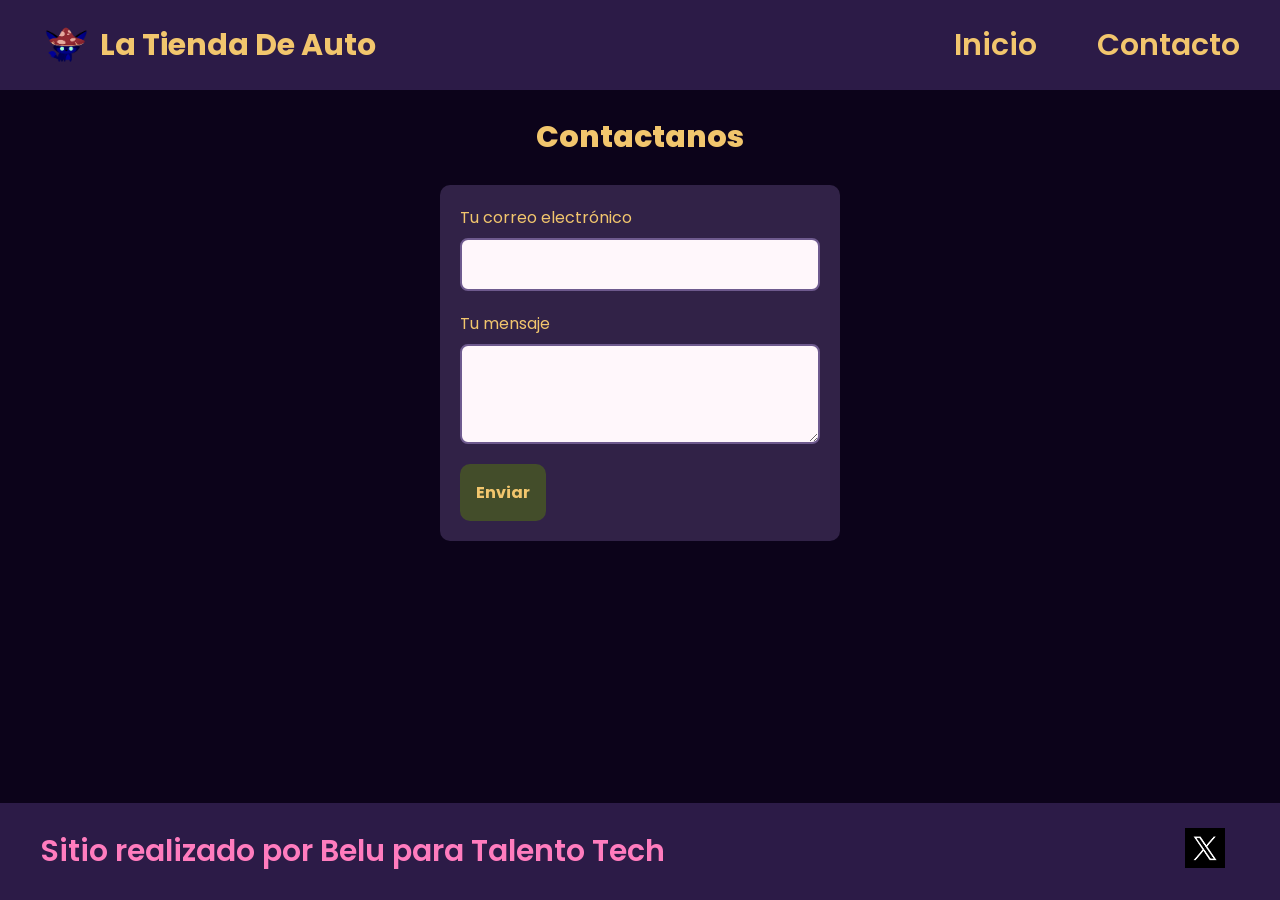
==== pages/contacto.html @ 1083012e "cambios varios para cumplir con la pre entrega" ====
<!doctype html>
<html lang="es">
  <head>
    <meta charset="UTF-8" />
    <meta name="viewport" content="width=device-width, initial-scale=1.0" />
    <link rel="preconnect" href="https://fonts.googleapis.com" />
    <link rel="preconnect" href="https://fonts.gstatic.com" crossorigin />
    <link
      href="https://fonts.googleapis.com/css2?family=Montserrat:wght@400&family=Poppins:wght@400;600;700;800&display=swap"
      rel="stylesheet"
    />
    <link rel="stylesheet" href="../css/styles.css" />
    <title>Contacto | Tienda</title>
  </head>
  <body>
    <header>
      <div class="div-logo"><a class="logo" href="../index.html"><img class="logo-imagen" src="../img/Logo.png" alt="" />La Tienda De Auto</a></div>
      <nav class="header-nav" aria-label="Navegación principal">
        <ul>
          <li class="text-secondary"><a href="../index.html">Inicio</a></li>
          <li class="text-secondary"><a href="./contacto.html" aria-current="page">Contacto</a></li>
        </ul>
      </nav>
    </header>
    <main>
      <section class="contacto">
        <h1 class="titulo-contacto text-secondary">Contactanos</h1>
        <form class="form-contacto" action="#" method="get">
          <div class="grupo-input text-secondary">
            <label for="email">Tu correo electrónico</label>
            <input id="email" type="email" name="email" autocomplete="email" required />
          </div>
          <div class="grupo-input text-secondary">
            <label for="mensaje">Tu mensaje</label>
            <textarea id="mensaje" name="message" required></textarea>
          </div>
          <button class="btn bg-secondary text-secondary" type="submit">Enviar</button>
        </form>
      </section>
    </main>
    <footer>
      <p>Sitio realizado por Belu para Talento Tech</p>
      <nav aria-label="Redes sociales">
        <ul class="footer-list">
          <li><a href="https://x.com/Auto_Boy_3024" aria-label="X"><img src="../img/X_logo.png" alt="X" /></a></li>
        </ul>
      </nav>
    </footer>
  </body>
</html>
---- css/styles.css ----
:root {
  --color-fondo: #0c031a;
  --color-texto: #ff7cbe;
  --color-barra: #2c1b47;
  --color-tarjeta: #312247;
  --color-formulario: #8a79a8;
  --color-acento: #f2c66d;
  --color-boton: #434d2a;
  --color-texto-formulario: #2a1e35;
  --color-campo: #fff7fb;
  --color-borde: #6e5a8e;
  --fuente-principal: "Poppins", sans-serif;
  --fuente-descripciones: "Montserrat", sans-serif;
}

* {
  box-sizing: border-box;
  margin: 0;
  padding: 0;
}

html {
  font-size: 62.5%;
}

body {
  display: flex;
  min-height: 100vh;
  flex-direction: column;
  background-color: var(--color-fondo);
  color: var(--color-texto);
  font-family: var(--fuente-principal);
  font-size: 1.6rem;
}

main {
  display: flex;
  width: 80%;
  flex: 1;
  flex-direction: column;
  align-items: center;
  margin: auto;
  padding-bottom: 2rem;
}

h1 {
  margin: 3rem 0;
  font-size: 3rem;
  font-weight: 800;
  line-height: 1.15;
}

h2 {
  margin: 3rem 0;
  font-size: 2.4rem;
  font-weight: 700;
  line-height: 1.2;
  text-align: center;
}

header,
footer {
  display: flex;
  width: 100%;
  align-items: center;
  justify-content: space-between;
  background-color: var(--color-barra);
  color: var(--color-texto);
}

footer {
  padding: 1rem 4rem;
}

.div-logo {
  margin-left: 2rem;
  font-weight: bold;
}

.logo,
.header-nav a {
  padding: 2rem;
  color: inherit;
  font-family: var(--fuente-principal);
  text-decoration: none;
}

.logo {
  display: flex;
  align-items: center;
  gap: 1rem;
  color: var(--color-acento);
  font-size: 3rem;
}

.logo-imagen {
  width: 5rem;
  height: 5rem;
  object-fit: contain;
}

.header-nav {
  margin-right: 2rem;
}

.header-nav a,
footer p {
  font-size: 3rem;
  font-weight: 600;
}

.header-nav a {
  display: inline-block;
}

.header-nav ul,
.footer-list {
  display: flex;
  gap: 2rem;
  list-style: none;
}

.footer-list li {
  padding: 1rem;
}

.footer-list img {
  width: 5rem;
  height: 5rem;
  padding: 0.5rem;
  object-fit: contain;
}

.bg-secondary {
  background-color: var(--color-boton);
}

.text-dark {
  color: var(--color-texto);
}

.text-secondary {
  color: var(--color-acento);
}

.inicio {
  display: flex;
  flex-wrap: wrap;
  align-items: center;
  justify-content: center;
}

.inicio h1 {
  width: 100%;
  text-align: center;
}

.parrafo {
  width: 80%;
  padding: 3rem;
  font-family: var(--fuente-descripciones);
  font-size: 2rem;
  text-align: center;
}

.servicios {
  width: 100%;
}

.contenedor-tarjetas {
  display: flex;
  flex-wrap: wrap;
  justify-content: center;
  gap: 2rem;
}

.card {
  display: flex;
  width: 40rem;
  flex-direction: column;
  align-items: center;
  gap: 2rem;
  overflow: hidden;
  padding-bottom: 2rem;
  border-radius: 1rem;
  background-color: var(--color-tarjeta);
}

.card img {
  width: 100%;
  height: 30rem;
  object-fit: cover;
}

.card h3,
.card p {
  padding: 0 1.5rem;
  text-align: center;
}

.card p:not(.precio) {
  font-family: var(--fuente-descripciones);
}

.card .precio {
  margin-top: auto;
  color: var(--color-acento);
  font-weight: 700;
}

.btn {
  padding: 1.6rem;
  border: 0;
  border-radius: 1rem;
  cursor: pointer;
  font-family: inherit;
  font-size: 1.6rem;
  font-weight: bold;
}

.btn:hover {
  filter: brightness(0.94);
}

.btn:focus-visible,
a:focus-visible,
input:focus-visible,
textarea:focus-visible {
  outline: 3px solid #fff;
  outline-offset: 3px;
}

.contacto {
  display: flex;
  width: 100%;
  flex-direction: column;
  align-items: center;
}

.form-contacto {
  width: 100%;
  max-width: 40rem;
  padding: 2rem;
  border-radius: 1rem;
  background-color: var(--color-tarjeta);
  color: var(--color-texto);
  font-size: 1.6rem;
}

.grupo-input {
  display: flex;
  flex-direction: column;
  gap: 0.8rem;
  margin-bottom: 2rem;
}

.grupo-input input,
.grupo-input textarea {
  width: 100%;
  padding: 1.2rem;
  border: 2px solid var(--color-borde);
  border-radius: 0.8rem;
  outline: none;
  background-color: var(--color-campo);
  color: var(--color-texto-formulario);
  font: inherit;
}

.grupo-input textarea {
  min-height: 10rem;
  resize: vertical;
}

@media (max-width: 600px) {
  header,
  footer {
    flex-direction: column;
  }

  .header-nav,
  .div-logo {
    margin: 0;
  }

  main {
    width: 92%;
  }

  .logo,
  .header-nav a {
    padding: 1rem;
  }

  .parrafo {
    width: 100%;
    padding: 1rem;
  }

  .card {
    width: min(100%, 40rem);
  }

  footer {
    gap: 0.5rem;
    padding: 1rem;
    text-align: center;
  }
}
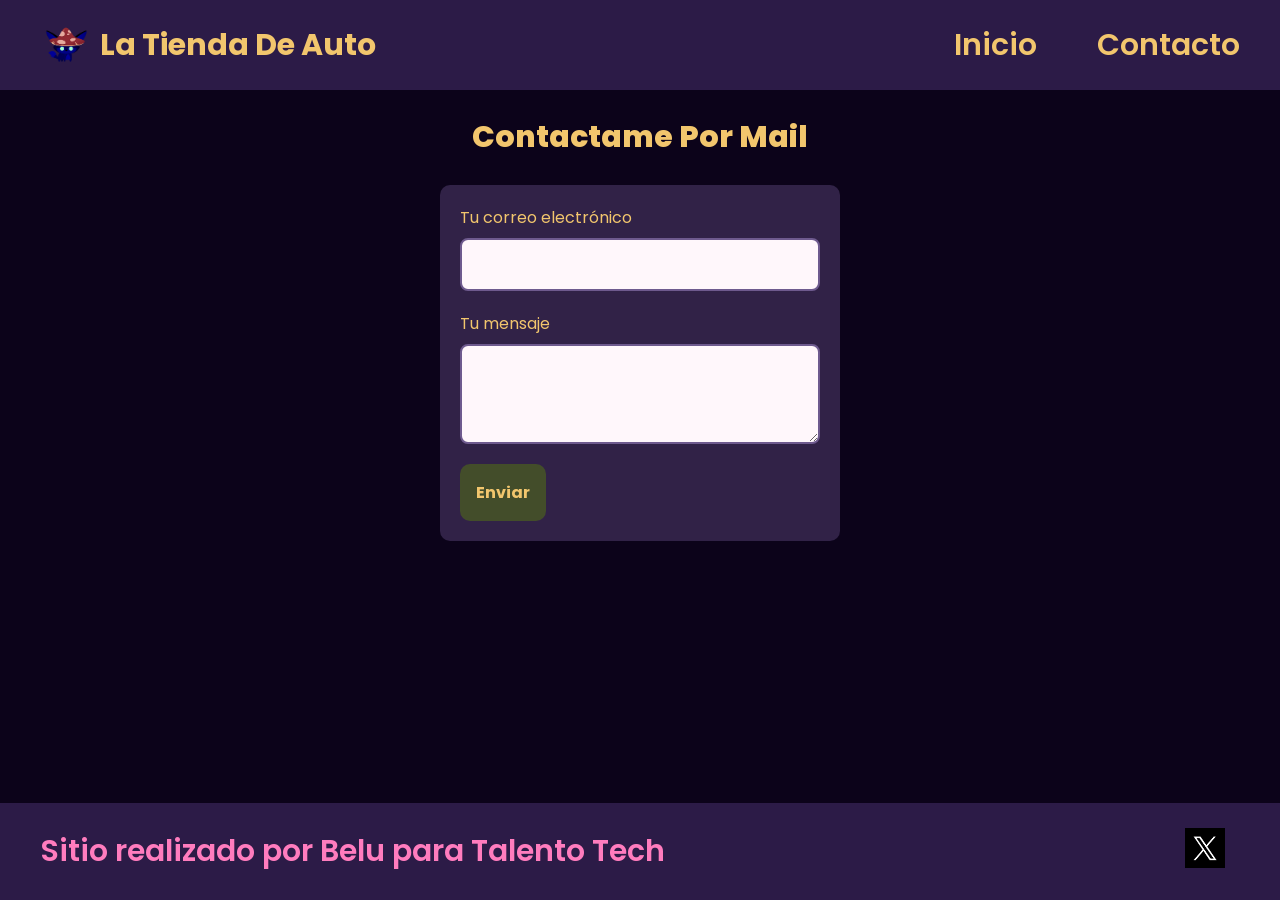
==== commit 3d21757e: "correcciones menores" ====
--- a/pages/contacto.html
+++ b/pages/contacto.html
@@ -24,7 +24,7 @@
     </header>
     <main>
       <section class="contacto">
-        <h1 class="titulo-contacto text-secondary">Contactanos</h1>
+        <h1 class="titulo-contacto text-secondary">Contactame Por Mail</h1>
         <form class="form-contacto" action="#" method="get">
           <div class="grupo-input text-secondary">
             <label for="email">Tu correo electrónico</label>
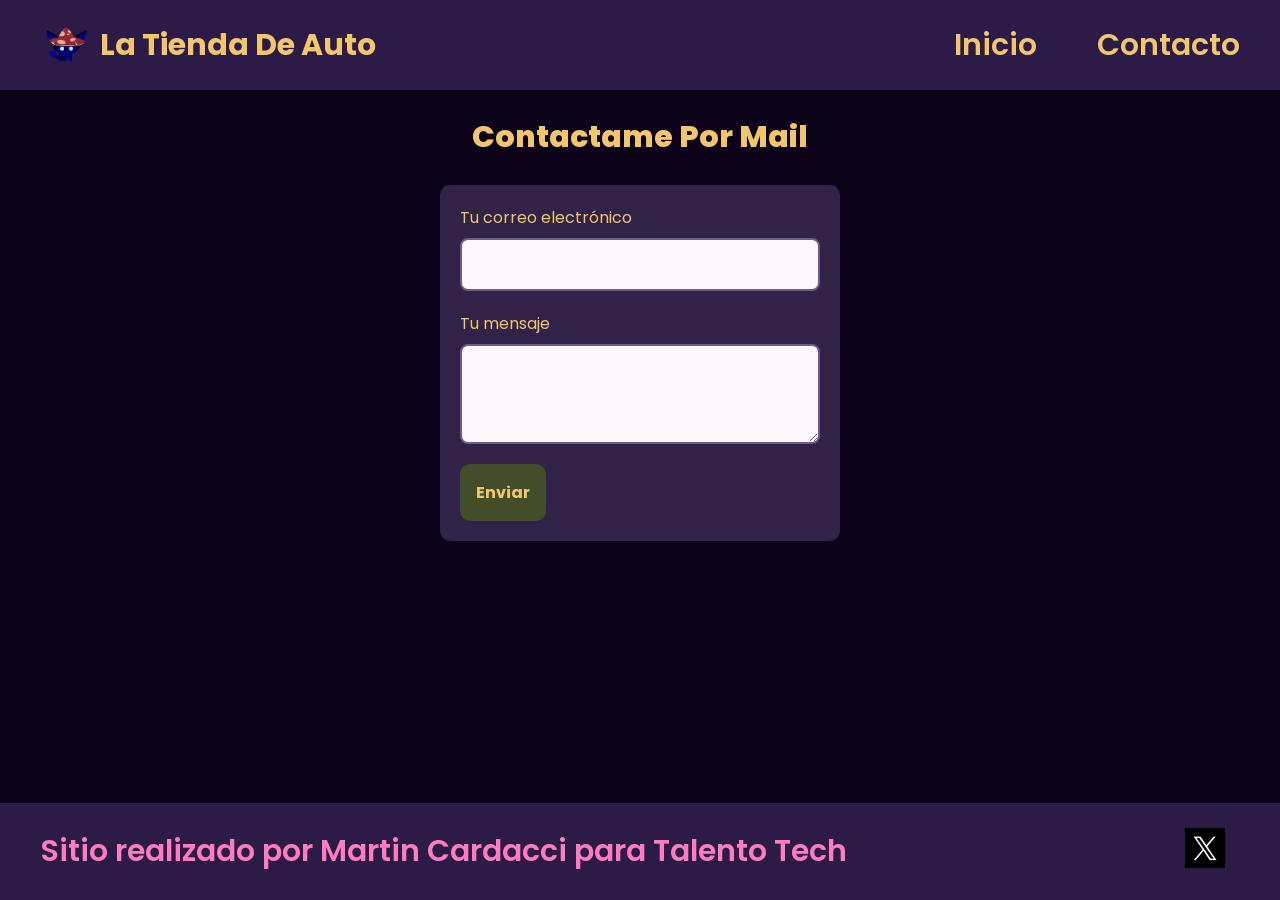
==== commit c9657c45: "cambios menores" ====
--- a/pages/contacto.html
+++ b/pages/contacto.html
@@ -39,7 +39,7 @@
       </section>
     </main>
     <footer>
-      <p>Sitio realizado por Belu para Talento Tech</p>
+      <p>Sitio realizado por Martin Cardacci para Talento Tech</p>
       <nav aria-label="Redes sociales">
         <ul class="footer-list">
           <li><a href="https://x.com/Auto_Boy_3024" aria-label="X"><img src="../img/X_logo.png" alt="X" /></a></li>
